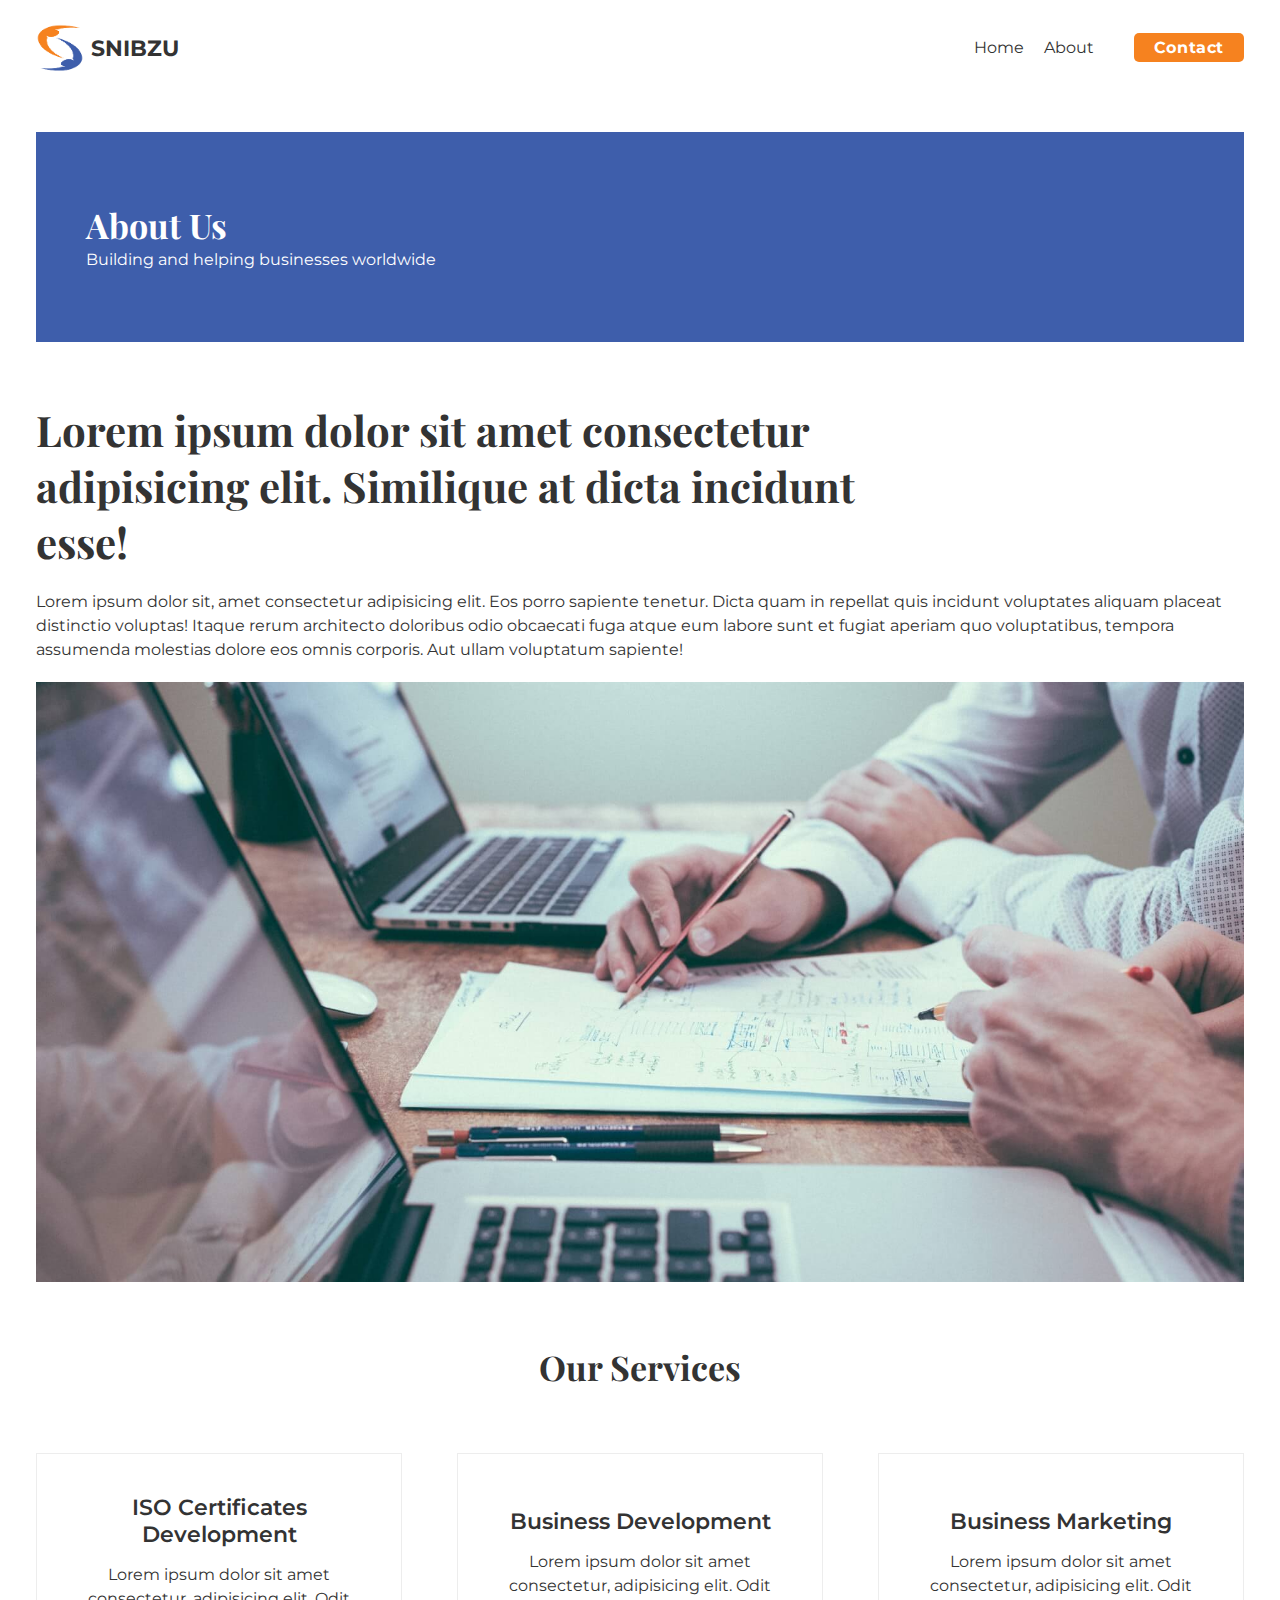
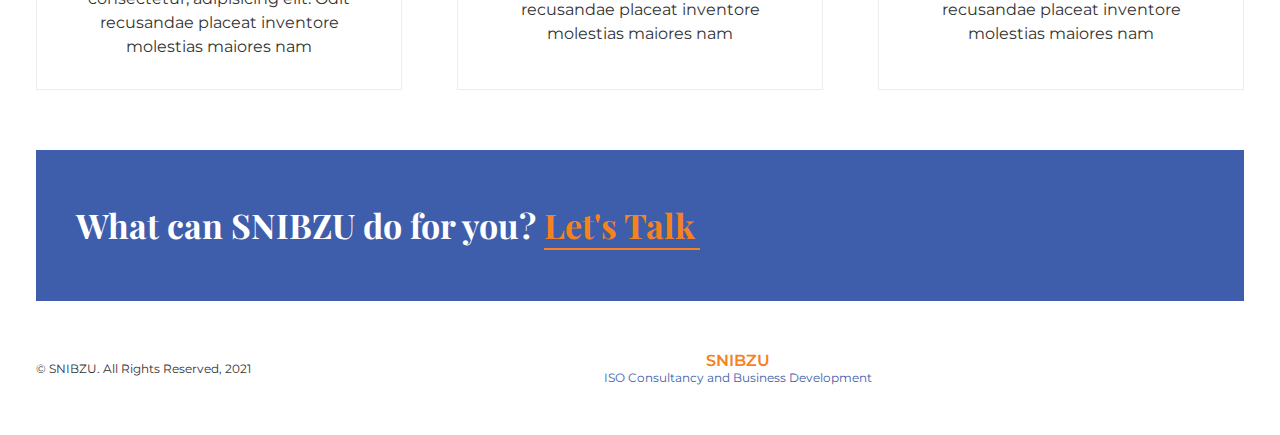
==== about.html @ 76bd1a7c "First Commit" ====
<!DOCTYPE html>
<html lang="en">
  <head>
    <meta charset="UTF-8" />
    <meta http-equiv="X-UA-Compatible" content="IE=edge" />
    <meta name="viewport" content="width=device-width, initial-scale=1.0" />
    <title>SNIBZU | ISO Consultancy and Business Development</title>
    <link
      rel="stylesheet"
      href="https://cdnjs.cloudflare.com/ajax/libs/font-awesome/5.15.2/css/all.min.css"
      integrity="sha512-HK5fgLBL+xu6dm/Ii3z4xhlSUyZgTT9tuc/hSrtw6uzJOvgRr2a9jyxxT1ely+B+xFAmJKVSTbpM/CuL7qxO8w=="
      crossorigin="anonymous"
    />
    <link rel="stylesheet" href="css/style.css" />
  </head>
  <body>
    <div class="container">
      <nav class="navbar">
        <a href="home.html" class="navbar__logo"
          ><img src="images/snibzu-logo.png" alt="" /><span>SNIBZU</span>
        </a>
        <ul class="navbar__links">
          <li class="navbar__links--link"><a href="home.html">Home</a></li>
          <li class="navbar__links--link"><a href="about.html">About</a></li>
          <li class="navbar__links--link">
            <a href="contact.html" class="btn-main">Contact</a>
          </li>
        </ul>
      </nav>
    </div>
    <div class="container">
      <header class="about-us">
        <h2 class="about-us__heading">About Us</h2>
        <p class="about-us__slogan">
          Building and helping businesses worldwide
        </p>
      </header>
    </div>
    <div class="container">
      <section class="about">
        <h1 class="about__heading">
          Lorem ipsum dolor sit amet consectetur adipisicing elit. Similique at
          dicta incidunt esse!
        </h1>
        <p class="about__details">
          Lorem ipsum dolor sit, amet consectetur adipisicing elit. Eos porro
          sapiente tenetur. Dicta quam in repellat quis incidunt voluptates
          aliquam placeat distinctio voluptas! Itaque rerum architecto doloribus
          odio obcaecati fuga atque eum labore sunt et fugiat aperiam quo
          voluptatibus, tempora assumenda molestias dolore eos omnis corporis.
          Aut ullam voluptatum sapiente!
        </p>
        <img src="images/about-bg.jfif" alt="" class="about__image" />
      </section>
      <h2 class="our-services">Our Services</h2>
      <section class="services">
        <div class="services__card">
          <i class="fas fa-stamp fa-2x"></i>
          <h2 class="services__card--heading">ISO Certificates Development</h2>
          <p class="services__card--details">
            Lorem ipsum dolor sit amet consectetur, adipisicing elit. Odit
            recusandae placeat inventore molestias maiores nam
          </p>
        </div>
        <div class="services__card">
          <i class="fas fa-briefcase fa-2x"></i>
          <h2 class="services__card--heading">Business Development</h2>
          <p class="services__card--details">
            Lorem ipsum dolor sit amet consectetur, adipisicing elit. Odit
            recusandae placeat inventore molestias maiores nam
          </p>
        </div>
        <div class="services__card">
          <i class="fas fa-mail-bulk fa-2x"></i>
          <h2 class="services__card--heading">Business Marketing</h2>
          <p class="services__card--details">
            Lorem ipsum dolor sit amet consectetur, adipisicing elit. Odit
            recusandae placeat inventore molestias maiores nam
          </p>
        </div>
      </section>

      <section class="snibzu">
        <h2 class="snibzu__cta">
          What can SNIBZU do for you?
          <a href="contact.html"
            >Let's Talk<i class="fas fa-long-arrow-alt-right"></i
          ></a>
        </h2>
      </section>
    </div>

    <div class="container">
      <footer>
        <p class="copyright">&copy; SNIBZU. All Rights Reserved, 2021</p>
        <div class="snibzu-name">
          <p class="name">SNIBZU</p>
          <p class="slogan">ISO Consultancy and Business Development</p>
        </div>
        <div class="social">
          <a href=""><i class="fab fa-facebook-square fa-2x"></i></a>
          <a href=""><i class="fab fa-linkedin fa-2x"></i></a>
          <a href=""><i class="fab fa-twitter-square fa-2x"></i></a>
        </div>
      </footer>
    </div>
  </body>
</html>
---- css/style.css ----
@import url("https://fonts.googleapis.com/css2?family=Montserrat:wght@300;400;500;600;700;800&display=swap");
@import url("https://fonts.googleapis.com/css2?family=Playfair+Display:wght@400;500;600;700&display=swap");
* {
  -webkit-box-sizing: border-box;
          box-sizing: border-box;
  margin: 0;
  padding: 0;
}

html {
  font-size: 62.5%;
}

body {
  font-size: 1.6rem;
  font-family: "Montserrat", sans-serif;
  font-weight: 400;
  color: #333;
  background-color: #fff;
  line-height: 1.5;
}

ul {
  list-style: none;
}

a {
  text-decoration: none;
}

img {
  display: block;
}

.btn-main {
  padding: 0.5rem 2rem;
  background-color: #f6821f;
  color: #fff;
  font-weight: 700;
  font-size: 1.6rem;
  border-radius: 5px;
  letter-spacing: 0.6px;
}

.btn-secondary {
  padding: 1.5rem 2rem;
  outline: none;
  border: 0;
  background-color: #fff;
  border: 2px solid #f6821f;
  border-radius: 5px;
  font-weight: 700;
  font-size: 1.8rem;
  color: #f6821f;
  cursor: pointer;
  float: right;
  letter-spacing: 0.6px;
}

.btn-text {
  font-size: 1.8rem;
  color: #fff;
  font-weight: 400;
  border-bottom: 2px solid #fff;
  letter-spacing: 0.6px;
}

.btn-text .fas {
  margin-left: 5px;
}

.container {
  max-width: 120.8rem;
  margin: 0 auto;
}

.navbar {
  display: -webkit-box;
  display: -ms-flexbox;
  display: flex;
  -webkit-box-align: center;
      -ms-flex-align: center;
          align-items: center;
  -webkit-box-pack: justify;
      -ms-flex-pack: justify;
          justify-content: space-between;
  margin: 2.4rem 0;
}

.navbar__logo {
  display: -webkit-box;
  display: -ms-flexbox;
  display: flex;
  -webkit-box-align: center;
      -ms-flex-align: center;
          align-items: center;
  -webkit-box-pack: center;
      -ms-flex-pack: center;
          justify-content: center;
}

.navbar__logo img {
  width: 4.8rem;
  height: 4.8rem;
  margin-right: 0.7rem;
}

.navbar__logo span {
  font-weight: 700;
  font-size: 2.2rem;
  color: #333;
}

.navbar__links {
  display: -webkit-box;
  display: -ms-flexbox;
  display: flex;
  -webkit-box-align: center;
      -ms-flex-align: center;
          align-items: center;
}

.navbar__links--link:not(:last-child) {
  margin-right: 2rem;
  font-size: 1.6rem;
  font-weight: 400;
}

.navbar__links--link:not(:last-child) a {
  color: #333;
}

.navbar__links--link:last-child {
  margin-left: 2rem;
}

.hero {
  background-color: #3e5eab;
  padding: 6.5rem 20.1rem;
  color: #fff;
  margin-bottom: 6rem;
}

.hero__content {
  padding: 4rem 5rem;
  border: 5px solid #fff;
}

.hero__content--heading {
  font-family: "Playfair Display", serif;
  line-height: 50px;
  width: 85%;
  margin-bottom: 2rem;
  font-size: 4.2rem;
}

.services {
  display: -ms-grid;
  display: grid;
  -ms-grid-columns: (1fr)[3];
      grid-template-columns: repeat(3, 1fr);
  gap: 5.5rem;
  margin-bottom: 6rem;
}

.services__card {
  display: -webkit-box;
  display: -ms-flexbox;
  display: flex;
  -webkit-box-orient: vertical;
  -webkit-box-direction: normal;
      -ms-flex-direction: column;
          flex-direction: column;
  -webkit-box-pack: center;
      -ms-flex-pack: center;
          justify-content: center;
  -webkit-box-align: center;
      -ms-flex-align: center;
          align-items: center;
  text-align: center;
  padding: 3rem;
  border: 1px solid #ededed;
}

.services__card .fas {
  color: #3e5eab;
  margin-bottom: 1rem;
}

.services__card--heading {
  line-height: normal;
  font-weight: 600;
  font-size: 2.2rem;
  margin-bottom: 1.5rem;
}

.services__card--details {
  font-size: 1.6rem;
}

.our-services {
  text-align: center;
  font-size: 3.4rem;
  color: #333;
  font-family: "Playfair Display", serif;
  margin-bottom: 6rem;
}

.iso {
  display: -ms-grid;
  display: grid;
  -ms-grid-columns: (1fr)[2];
      grid-template-columns: repeat(2, 1fr);
}

.iso__content {
  padding: 6.5rem;
  background-color: #ededed;
}

.iso__content--heading {
  font-size: 2.4rem;
  margin-bottom: 1.5rem;
  line-height: normal;
}

.iso__content--details, .iso__content--certificates {
  font-size: 1.6rem;
}

.iso__image img {
  height: 100%;
  width: 100%;
}

.business {
  display: -ms-grid;
  display: grid;
  -ms-grid-columns: (1fr)[2];
      grid-template-columns: repeat(2, 1fr);
  margin-bottom: 8rem;
}

.business__content {
  padding: 6.5rem;
  background-color: #ededed;
}

.business__content--heading {
  font-size: 2.4rem;
  margin-bottom: 1.5rem;
  line-height: normal;
}

.business__content--details, .business__content--certificates {
  font-size: 1.6rem;
}

.business__image img {
  height: 100%;
  width: 100%;
}

.snibzu {
  padding: 5rem 4rem;
  background-color: #3e5eab;
  color: #fff;
}

.snibzu__cta {
  font-family: "Playfair Display", serif;
  font-size: 3.4rem;
}

.snibzu__cta a {
  color: #f6821f;
  border-bottom: 2px solid #f6821f;
}

.snibzu__cta a .fas {
  margin-left: 5px;
}

footer {
  display: -webkit-box;
  display: -ms-flexbox;
  display: flex;
  -webkit-box-align: center;
      -ms-flex-align: center;
          align-items: center;
  -webkit-box-pack: justify;
      -ms-flex-pack: justify;
          justify-content: space-between;
  padding: 5rem 0;
  line-height: normal;
}

footer .copyright {
  font-size: 1.2rem;
}

footer .snibzu-name {
  display: -webkit-box;
  display: -ms-flexbox;
  display: flex;
  -webkit-box-orient: vertical;
  -webkit-box-direction: normal;
      -ms-flex-direction: column;
          flex-direction: column;
  -webkit-box-align: center;
      -ms-flex-align: center;
          align-items: center;
  -webkit-box-pack: center;
      -ms-flex-pack: center;
          justify-content: center;
  line-height: normal;
}

footer .snibzu-name .name {
  font-size: 1.6rem;
  color: #f6821f;
  font-weight: 600;
}

footer .snibzu-name .slogan {
  font-size: 1.2rem;
  color: #3e5eab;
}

footer .social a:not(:last-child) {
  margin-right: 1rem;
}

footer .social .fa-facebook-square {
  color: #1877f2;
}

footer .social .fa-linkedin {
  color: #0e76a8;
}

footer .social .fa-twitter-square {
  color: #00acee;
}

.about-us,
.contact-us {
  margin: 6rem 0;
  padding: 7rem 5rem;
  background-color: #3e5eab;
  color: #fff;
}

.about-us__heading,
.contact-us__heading {
  font-family: "Playfair Display", serif;
  font-size: 3.4rem;
  line-height: normal;
  font-weight: 700;
}

.about-us__slogan,
.contact-us__slogan {
  font-size: 1.6rem;
}

.about {
  margin-bottom: 6rem;
}

.about__heading {
  font-size: 4.2rem;
  line-height: normal;
  font-family: "Playfair Display", serif;
  margin-bottom: 2rem;
  width: 70%;
}

.about__details {
  font-size: 1.6rem;
  margin-bottom: 2rem;
}

.about__image {
  width: 100%;
  height: 60rem;
  -o-object-fit: cover;
     object-fit: cover;
}

.send-message {
  font-size: 1.4rem;
  font-weight: 600;
  margin-bottom: 2.5rem;
}

.form {
  display: -ms-grid;
  display: grid;
  -ms-grid-columns: (1fr)[2];
      grid-template-columns: repeat(2, 1fr);
  gap: 5rem;
  margin-bottom: 10rem;
}

.form__image img {
  width: 100%;
  height: 100%;
  -o-object-fit: cover;
     object-fit: cover;
}

.form__container form div:not(:last-child) {
  margin-bottom: 2.5rem;
}

.form__container form .name,
.form__container form .email,
.form__container form .message {
  display: -webkit-box;
  display: -ms-flexbox;
  display: flex;
  -webkit-box-orient: vertical;
  -webkit-box-direction: normal;
      -ms-flex-direction: column;
          flex-direction: column;
  -webkit-box-align: start;
      -ms-flex-align: start;
          align-items: flex-start;
  -webkit-box-pack: center;
      -ms-flex-pack: center;
          justify-content: center;
}

.form__container form .name label,
.form__container form .email label,
.form__container form .message label {
  font-size: 1.6rem;
  font-weight: 600;
  letter-spacing: 0.5px;
  margin-bottom: 1rem;
  line-height: normal;
}

.form__container form .name input,
.form__container form .email input,
.form__container form .message input {
  outline: none;
  padding: 1rem;
  font-size: 1.6rem;
  width: 100%;
  border: 1px solid #c4c4c4;
  border-radius: 5px;
  color: #333;
  font-family: "Montserrat", sans-serif;
}

.form__container form .name textarea,
.form__container form .email textarea,
.form__container form .message textarea {
  outline: none;
  resize: none;
  padding: 1rem;
  font-size: 1.6rem;
  width: 100%;
  border: 1px solid #c4c4c4;
  border-radius: 5px;
  color: #333;
  font-family: "Montserrat", sans-serif;
}

.connect {
  padding: 7rem 5rem;
  background-color: #ededed;
  margin-bottom: 25rem;
}

.connect__heading {
  font-family: "Playfair Display", serif;
  font-size: 3.4rem;
  margin-bottom: 3rem;
}

.connect__content {
  display: -webkit-box;
  display: -ms-flexbox;
  display: flex;
  -webkit-box-align: start;
      -ms-flex-align: start;
          align-items: flex-start;
  -webkit-box-pack: justify;
      -ms-flex-pack: justify;
          justify-content: space-between;
  text-align: left;
}

.connect__content h3 {
  font-weight: 600;
  font-size: 1.8rem;
  margin-bottom: 1rem;
}

.connect__content p {
  font-size: 1.4rem;
  line-height: 1.7;
}

.connect__content address {
  font-size: 1.4rem;
  width: 60%;
}

.connect__content a {
  color: #3e5eab;
  font-size: 1.4rem;
}

.connect__content .media__social a:not(:last-child) {
  margin-right: 1rem;
}

.connect__content .media__social .fa-facebook-square {
  color: #1877f2;
}

.connect__content .media__social .fa-linkedin {
  color: #0e76a8;
}

.connect__content .media__social .fa-twitter-square {
  color: #00acee;
}
/*# sourceMappingURL=style.css.map */
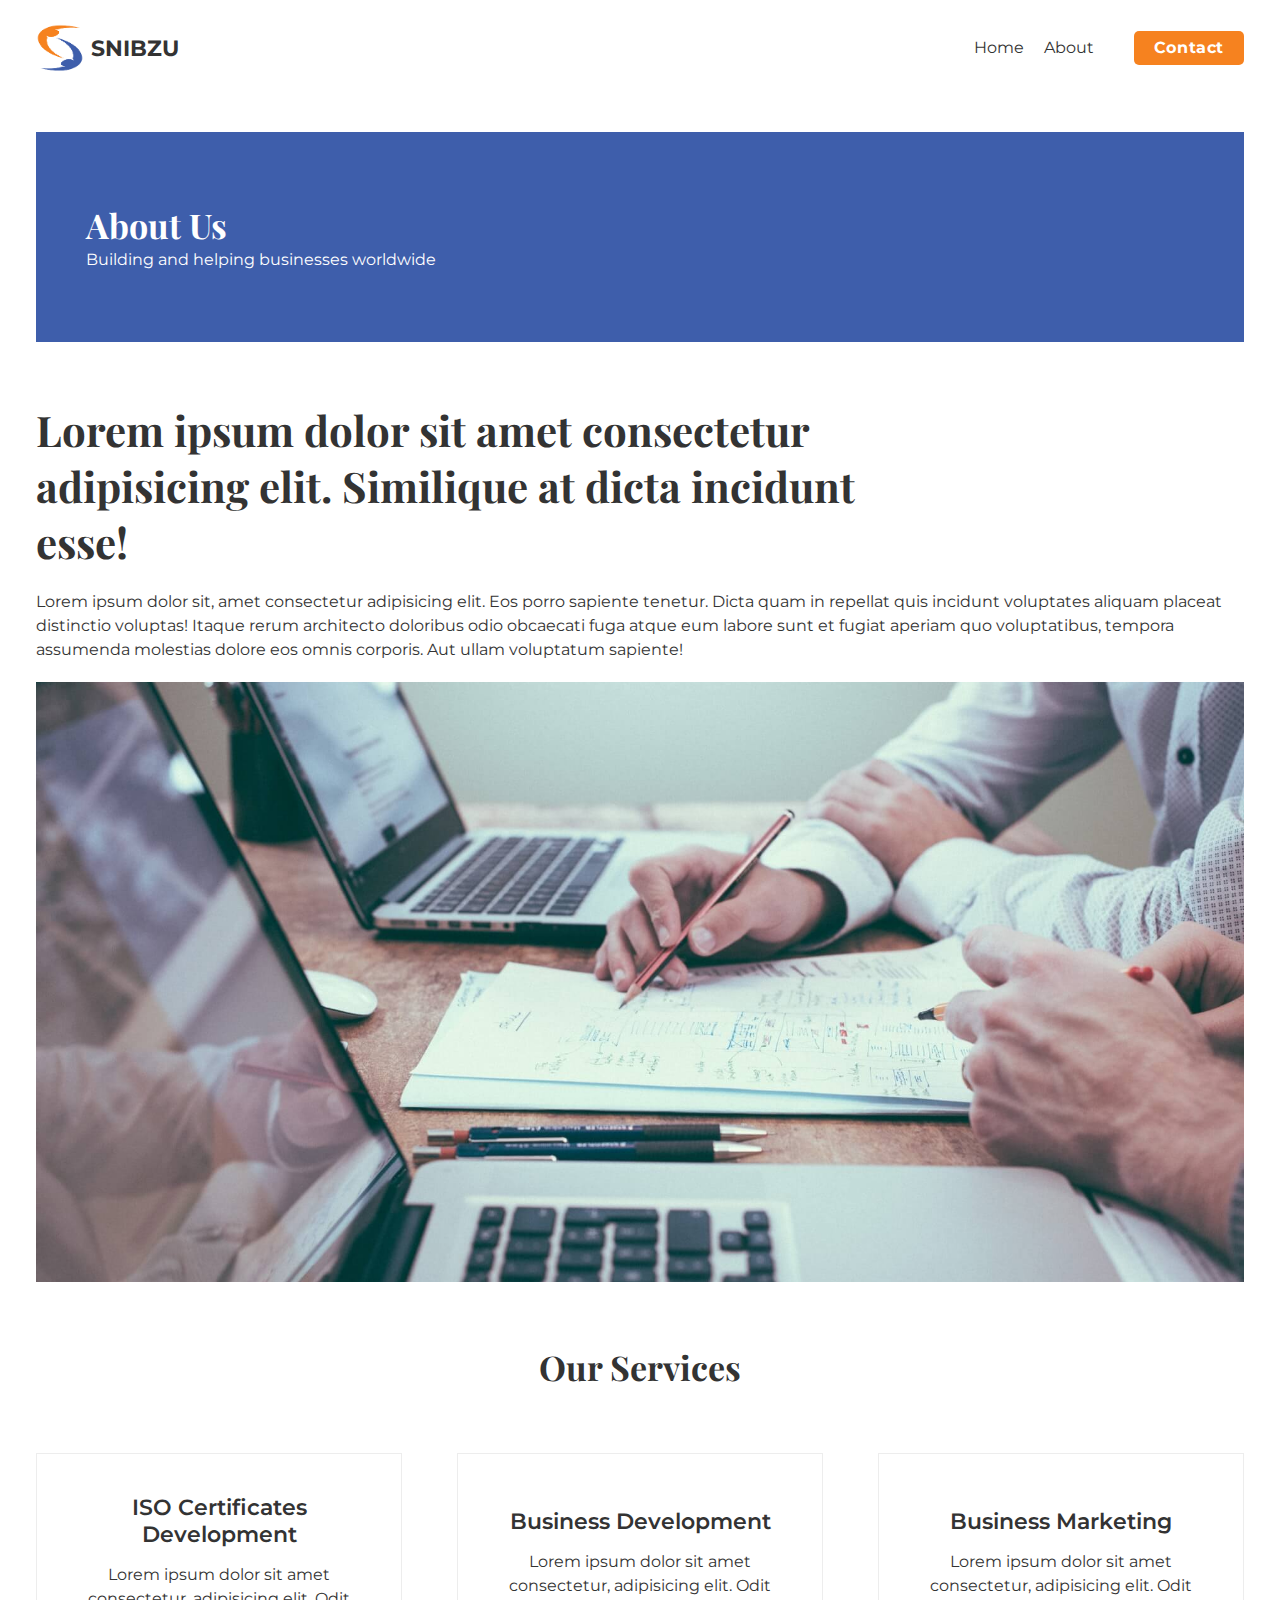
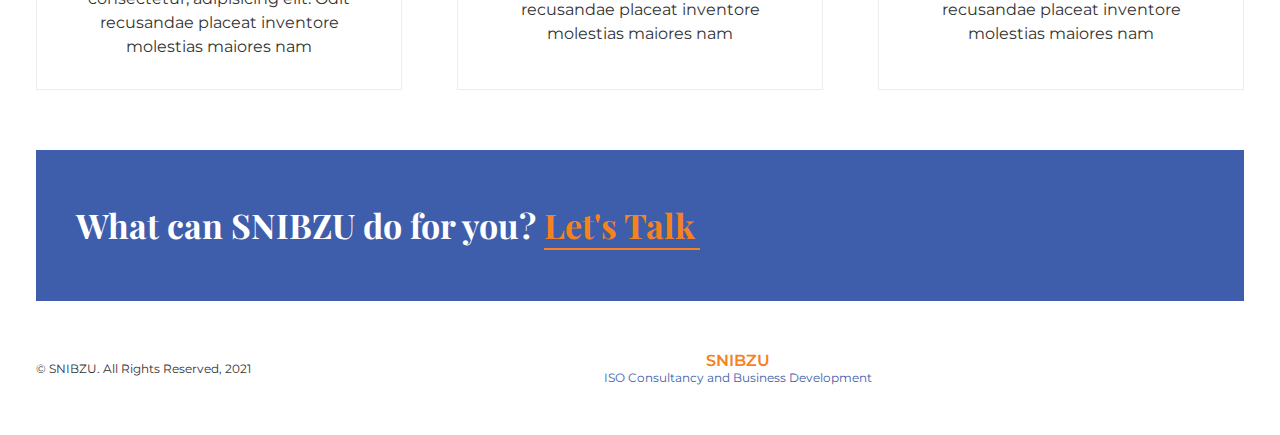
==== commit 2a6eb282: "enhance animations" ====
--- a/about.html
+++ b/about.html
@@ -16,11 +16,11 @@
   <body>
     <div class="container">
       <nav class="navbar">
-        <a href="home.html" class="navbar__logo"
+        <a href="index.html" class="navbar__logo"
           ><img src="images/snibzu-logo.png" alt="" /><span>SNIBZU</span>
         </a>
         <ul class="navbar__links">
-          <li class="navbar__links--link"><a href="home.html">Home</a></li>
+          <li class="navbar__links--link"><a href="index.html">Home</a></li>
           <li class="navbar__links--link"><a href="about.html">About</a></li>
           <li class="navbar__links--link">
             <a href="contact.html" class="btn-main">Contact</a>
@@ -104,5 +104,10 @@
         </div>
       </footer>
     </div>
+
+    <!-- GSAP Script Tag -->
+    <script src="https://s3-us-west-2.amazonaws.com/s.cdpn.io/16327/gsap-latest-beta.min.js"></script>
+    <script src="https://s3-us-west-2.amazonaws.com/s.cdpn.io/16327/ScrollTrigger.min.js"></script>
+    <script src="app.js"></script>
   </body>
 </html>
--- a/css/style.css
+++ b/css/style.css
@@ -40,6 +40,23 @@
   font-size: 1.6rem;
   border-radius: 5px;
   letter-spacing: 0.6px;
+  -webkit-transition: all 0.3s ease;
+  transition: all 0.3s ease;
+  display: block;
+}
+
+.btn-main:hover {
+  -webkit-transform: translateY(-3px);
+          transform: translateY(-3px);
+  -webkit-box-shadow: 0px 1px 1px rgba(51, 51, 51, 0.6);
+          box-shadow: 0px 1px 1px rgba(51, 51, 51, 0.6);
+}
+
+.btn-main:active {
+  -webkit-transform: translateY(0px);
+          transform: translateY(0px);
+  -webkit-box-shadow: 0px 0px 0px rgba(51, 51, 51, 0.6);
+          box-shadow: 0px 0px 0px rgba(51, 51, 51, 0.6);
 }
 
 .btn-secondary {
@@ -55,6 +72,14 @@
   cursor: pointer;
   float: right;
   letter-spacing: 0.6px;
+  -webkit-transition: all 0.3s ease;
+  transition: all 0.3s ease;
+}
+
+.btn-secondary:hover {
+  background-color: #f6821f;
+  border: 2px solid #f6821f;
+  color: #fff;
 }
 
 .btn-text {
@@ -63,10 +88,18 @@
   font-weight: 400;
   border-bottom: 2px solid #fff;
   letter-spacing: 0.6px;
+  display: inline-block;
+  -webkit-transition: all 0.3s ease;
+  transition: all 0.3s ease;
 }
 
 .btn-text .fas {
   margin-left: 5px;
+}
+
+.btn-text:hover {
+  color: #f6821f;
+  border-bottom: 2px solid #f6821f;
 }
 
 .container {
@@ -128,6 +161,10 @@
 
 .navbar__links--link:not(:last-child) a {
   color: #333;
+}
+
+.navbar__links--link:not(:last-child):hover {
+  border-bottom: 1px solid #333;
 }
 
 .navbar__links--link:last-child {
@@ -343,6 +380,17 @@
   color: #00acee;
 }
 
+footer .social .fab {
+  -webkit-transition: all 0.3s ease;
+  transition: all 0.3s ease;
+}
+
+footer .social .fab:hover {
+  opacity: 0.8;
+  -webkit-transform: translateY(-3px);
+          transform: translateY(-3px);
+}
+
 .about-us,
 .contact-us {
   margin: 6rem 0;
@@ -455,6 +503,12 @@
   font-family: "Montserrat", sans-serif;
 }
 
+.form__container form .name input:focus,
+.form__container form .email input:focus,
+.form__container form .message input:focus {
+  border: 1px solid #f6821f;
+}
+
 .form__container form .name textarea,
 .form__container form .email textarea,
 .form__container form .message textarea {
@@ -467,6 +521,12 @@
   border-radius: 5px;
   color: #333;
   font-family: "Montserrat", sans-serif;
+}
+
+.form__container form .name textarea:focus,
+.form__container form .email textarea:focus,
+.form__container form .message textarea:focus {
+  border: 1px solid #f6821f;
 }
 
 .connect {
@@ -530,4 +590,15 @@
 .connect__content .media__social .fa-twitter-square {
   color: #00acee;
 }
+
+.connect__content .media__social .fab {
+  -webkit-transition: all 0.3s ease;
+  transition: all 0.3s ease;
+}
+
+.connect__content .media__social .fab:hover {
+  opacity: 0.8;
+  -webkit-transform: translateY(-3px);
+          transform: translateY(-3px);
+}
 /*# sourceMappingURL=style.css.map */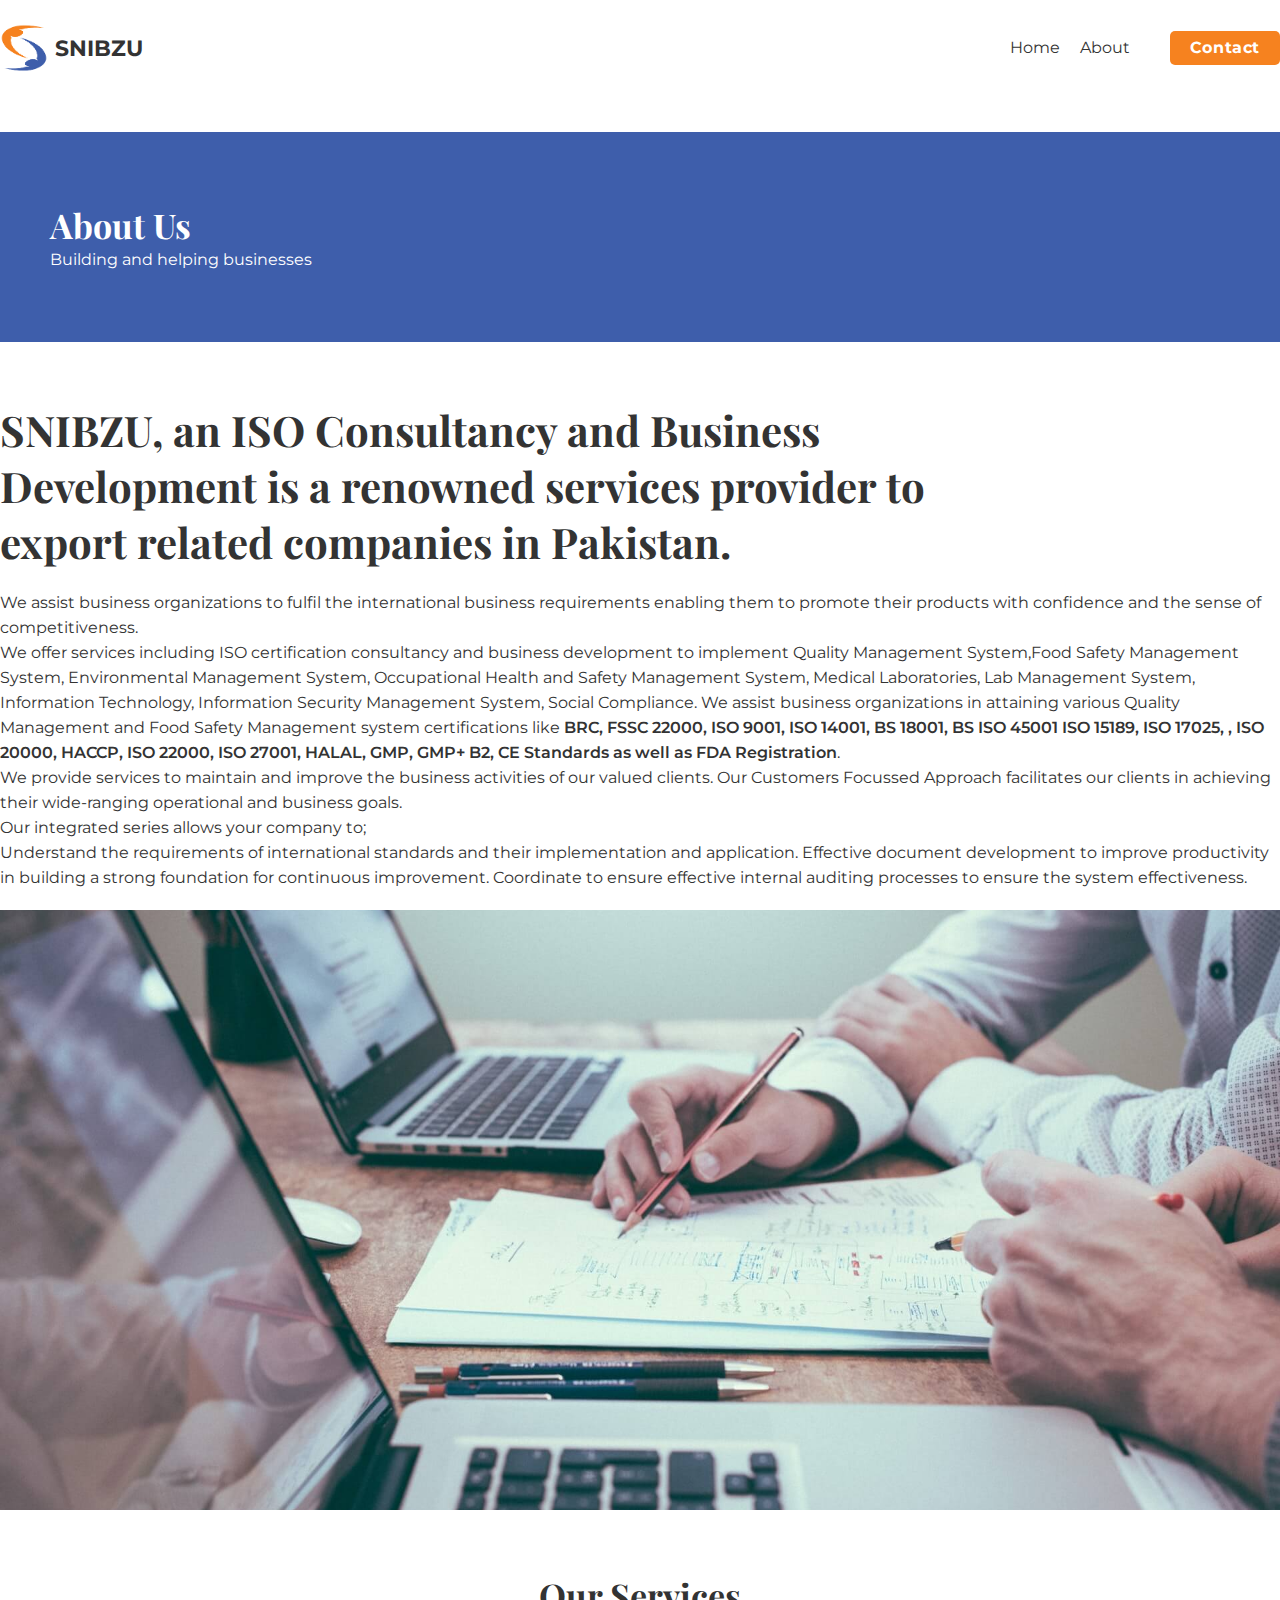
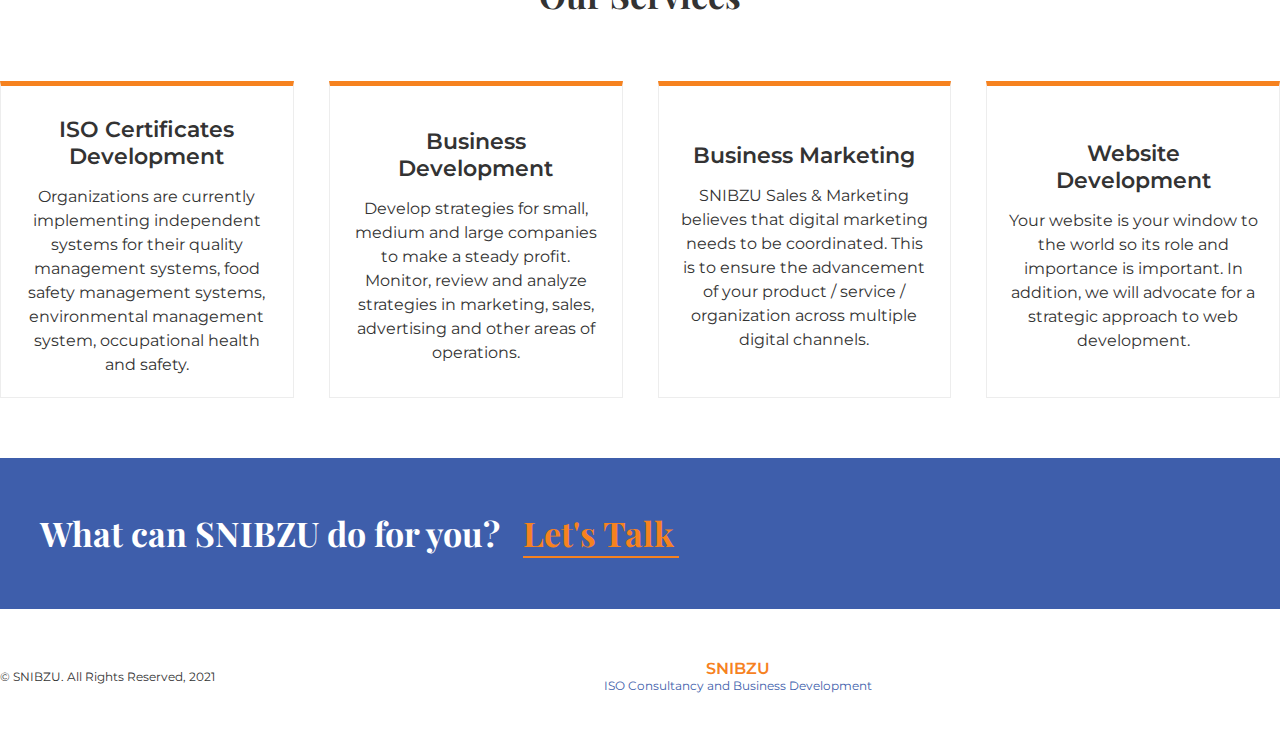
==== commit 02206072: "new changes" ====
--- a/about.html
+++ b/about.html
@@ -32,23 +32,31 @@
       <header class="about-us">
         <h2 class="about-us__heading">About Us</h2>
         <p class="about-us__slogan">
-          Building and helping businesses worldwide
+          Building and helping businesses
         </p>
       </header>
     </div>
     <div class="container">
       <section class="about">
         <h1 class="about__heading">
-          Lorem ipsum dolor sit amet consectetur adipisicing elit. Similique at
-          dicta incidunt esse!
+          SNIBZU, an ISO Consultancy and Business Development is a renowned
+          services provider to export related companies in Pakistan.
         </h1>
         <p class="about__details">
-          Lorem ipsum dolor sit, amet consectetur adipisicing elit. Eos porro
-          sapiente tenetur. Dicta quam in repellat quis incidunt voluptates
-          aliquam placeat distinctio voluptas! Itaque rerum architecto doloribus
-          odio obcaecati fuga atque eum labore sunt et fugiat aperiam quo
-          voluptatibus, tempora assumenda molestias dolore eos omnis corporis.
-          Aut ullam voluptatum sapiente!
+          We assist business organizations to fulfil the international business requirements enabling them to promote their products with confidence and the sense of competitiveness. </br>
+
+          We offer services including ISO certification consultancy and business development to implement Quality Management System,Food Safety Management System, Environmental Management System, Occupational Health and Safety Management System, Medical Laboratories, Lab Management System, Information Technology, Information Security Management System, Social Compliance. We assist business organizations in attaining various Quality Management and Food Safety Management system certifications like <span>BRC, FSSC 22000, ISO 9001, ISO 14001, BS 18001, BS ISO 45001 ISO 15189, ISO 17025, , ISO 20000, HACCP, ISO 22000, ISO 27001, HALAL, GMP, GMP+ B2, CE Standards as well as FDA Registration</span>. </br>
+          
+          We provide services to maintain and improve the business activities of our valued clients. Our Customers Focussed Approach facilitates our clients in achieving their wide-ranging operational and business goals. </br>
+          
+          Our integrated series allows your company to;</br>
+          
+          Understand the requirements of international standards and their implementation and application.
+          
+          Effective document development to improve productivity in building a strong foundation for continuous improvement.
+          
+          Coordinate to ensure effective internal auditing processes to ensure the system effectiveness.
+          
         </p>
         <img src="images/about-bg.jfif" alt="" class="about__image" />
       </section>
@@ -58,24 +66,36 @@
           <i class="fas fa-stamp fa-2x"></i>
           <h2 class="services__card--heading">ISO Certificates Development</h2>
           <p class="services__card--details">
-            Lorem ipsum dolor sit amet consectetur, adipisicing elit. Odit
-            recusandae placeat inventore molestias maiores nam
+            Organizations are currently implementing independent systems for
+            their quality management systems, food safety management systems,
+            environmental management system, occupational health and safety.
           </p>
         </div>
         <div class="services__card">
           <i class="fas fa-briefcase fa-2x"></i>
           <h2 class="services__card--heading">Business Development</h2>
           <p class="services__card--details">
-            Lorem ipsum dolor sit amet consectetur, adipisicing elit. Odit
-            recusandae placeat inventore molestias maiores nam
+            Develop strategies for small, medium and large companies to make a
+            steady profit. Monitor, review and analyze strategies in marketing,
+            sales, advertising and other areas of operations.
           </p>
         </div>
         <div class="services__card">
           <i class="fas fa-mail-bulk fa-2x"></i>
           <h2 class="services__card--heading">Business Marketing</h2>
           <p class="services__card--details">
-            Lorem ipsum dolor sit amet consectetur, adipisicing elit. Odit
-            recusandae placeat inventore molestias maiores nam
+            SNIBZU Sales & Marketing believes that digital marketing needs to be
+            coordinated. This is to ensure the advancement of your product /
+            service / organization across multiple digital channels.
+          </p>
+        </div>
+        <div class="services__card">
+          <i class="fas fa-laptop-code fa-2x"></i>
+          <h2 class="services__card--heading">Website Development</h2>
+          <p class="services__card--details">
+            Your website is your window to the world so its role and importance
+            is important. In addition, we will advocate for a strategic approach
+            to web development.
           </p>
         </div>
       </section>
@@ -104,10 +124,5 @@
         </div>
       </footer>
     </div>
-
-    <!-- GSAP Script Tag -->
-    <script src="https://s3-us-west-2.amazonaws.com/s.cdpn.io/16327/gsap-latest-beta.min.js"></script>
-    <script src="https://s3-us-west-2.amazonaws.com/s.cdpn.io/16327/ScrollTrigger.min.js"></script>
-    <script src="app.js"></script>
   </body>
 </html>
--- a/css/style.css
+++ b/css/style.css
@@ -18,6 +18,12 @@
   color: #333;
   background-color: #fff;
   line-height: 1.5;
+}
+
+@media screen and (max-width: 61.25em) {
+  body {
+    padding: 0 1.5rem;
+  }
 }
 
 ul {
@@ -43,6 +49,20 @@
   -webkit-transition: all 0.3s ease;
   transition: all 0.3s ease;
   display: block;
+}
+
+@media screen and (max-width: 48em) {
+  .btn-main {
+    padding: 0.3rem 1.5rem;
+    font-size: 1.4rem;
+  }
+}
+
+@media screen and (max-width: 29.25em) {
+  .btn-main {
+    padding: 0.2rem 1rem;
+    font-size: 1.2rem;
+  }
 }
 
 .btn-main:hover {
@@ -76,6 +96,20 @@
   transition: all 0.3s ease;
 }
 
+@media screen and (max-width: 48em) {
+  .btn-secondary {
+    padding: 1.25rem 1.5rem;
+    font-size: 1.6rem;
+  }
+}
+
+@media screen and (max-width: 29.25em) {
+  .btn-secondary {
+    padding: 0.75rem 1rem;
+    font-size: 1.4rem;
+  }
+}
+
 .btn-secondary:hover {
   background-color: #f6821f;
   border: 2px solid #f6821f;
@@ -93,6 +127,18 @@
   transition: all 0.3s ease;
 }
 
+@media screen and (max-width: 48em) {
+  .btn-text {
+    font-size: 1.6rem;
+  }
+}
+
+@media screen and (max-width: 29.25em) {
+  .btn-text {
+    font-size: 1.4rem;
+  }
+}
+
 .btn-text .fas {
   margin-left: 5px;
 }
@@ -103,7 +149,7 @@
 }
 
 .container {
-  max-width: 120.8rem;
+  max-width: 144rem;
   margin: 0 auto;
 }
 
@@ -120,6 +166,12 @@
   margin: 2.4rem 0;
 }
 
+@media screen and (max-width: 48em) {
+  .navbar {
+    margin: 2rem 0;
+  }
+}
+
 .navbar__logo {
   display: -webkit-box;
   display: -ms-flexbox;
@@ -138,10 +190,36 @@
   margin-right: 0.7rem;
 }
 
+@media screen and (max-width: 48em) {
+  .navbar__logo img {
+    width: 4.4rem;
+    height: 4.4rem;
+  }
+}
+
+@media screen and (max-width: 29.25em) {
+  .navbar__logo img {
+    width: 3rem;
+    height: 3rem;
+  }
+}
+
 .navbar__logo span {
   font-weight: 700;
   font-size: 2.2rem;
   color: #333;
+}
+
+@media screen and (max-width: 48em) {
+  .navbar__logo span {
+    font-size: 2rem;
+  }
+}
+
+@media screen and (max-width: 29.25em) {
+  .navbar__logo span {
+    font-size: 1.6rem;
+  }
 }
 
 .navbar__links {
@@ -159,45 +237,172 @@
   font-weight: 400;
 }
 
+@media screen and (max-width: 48em) {
+  .navbar__links--link:not(:last-child) {
+    font-size: 1.4rem;
+    margin-right: 1.6rem;
+  }
+}
+
+@media screen and (max-width: 29.25em) {
+  .navbar__links--link:not(:last-child) {
+    font-size: 1.4rem;
+    margin-right: 0.8rem;
+  }
+}
+
 .navbar__links--link:not(:last-child) a {
   color: #333;
-}
-
-.navbar__links--link:not(:last-child):hover {
-  border-bottom: 1px solid #333;
+  -webkit-transition: all 0.3s ease;
+  transition: all 0.3s ease;
+}
+
+.navbar__links--link:not(:last-child) a:hover {
+  border-bottom: 1px solid #f6821f;
+  color: #f6821f;
 }
 
 .navbar__links--link:last-child {
   margin-left: 2rem;
 }
 
+@media screen and (max-width: 48em) {
+  .navbar__links--link:last-child {
+    margin-left: 1rem;
+  }
+}
+
+@media screen and (max-width: 29.25em) {
+  .navbar__links--link:last-child {
+    margin-left: 0.4rem;
+  }
+}
+
 .hero {
   background-color: #3e5eab;
-  padding: 6.5rem 20.1rem;
+  padding: 6.5rem 20rem;
   color: #fff;
   margin-bottom: 6rem;
+}
+
+@media screen and (max-width: 61.25em) {
+  .hero {
+    padding: 5.5rem 17.5rem;
+  }
+}
+
+@media screen and (max-width: 48em) {
+  .hero {
+    padding: 3.5rem 12.5rem;
+    margin-bottom: 4rem;
+  }
+}
+
+@media screen and (max-width: 29.25em) {
+  .hero {
+    height: 80vh;
+    padding: 2rem 3.5rem;
+    display: -webkit-box;
+    display: -ms-flexbox;
+    display: flex;
+    -webkit-box-align: center;
+        -ms-flex-align: center;
+            align-items: center;
+  }
 }
 
 .hero__content {
   padding: 4rem 5rem;
   border: 5px solid #fff;
+}
+
+@media screen and (max-width: 61.25em) {
+  .hero__content {
+    padding: 3.5rem 4.5rem;
+  }
+}
+
+@media screen and (max-width: 48em) {
+  .hero__content {
+    padding: 2.5rem 3.5rem;
+  }
+}
+
+@media screen and (max-width: 29.25em) {
+  .hero__content {
+    padding: 2rem 3rem;
+  }
 }
 
 .hero__content--heading {
   font-family: "Playfair Display", serif;
   line-height: 50px;
   width: 85%;
+  margin-bottom: 1rem;
+  font-size: 4.2rem;
+}
+
+@media screen and (max-width: 61.25em) {
+  .hero__content--heading {
+    font-size: 4rem;
+  }
+}
+
+@media screen and (max-width: 48em) {
+  .hero__content--heading {
+    font-size: 3rem;
+    line-height: 35px;
+    margin-bottom: 1.5rem;
+    width: 90%;
+  }
+}
+
+@media screen and (max-width: 29.25em) {
+  .hero__content--heading {
+    font-size: 2.2rem;
+    line-height: 30px;
+    margin-bottom: 1.25rem;
+    width: 100%;
+  }
+}
+
+.hero__content--desc {
+  font-family: "Montserrat", sans-serif;
+  width: 85%;
   margin-bottom: 2rem;
-  font-size: 4.2rem;
+  font-size: 1.6rem;
 }
 
 .services {
   display: -ms-grid;
   display: grid;
-  -ms-grid-columns: (1fr)[3];
-      grid-template-columns: repeat(3, 1fr);
-  gap: 5.5rem;
+  -ms-grid-columns: (1fr)[4];
+      grid-template-columns: repeat(4, 1fr);
+  gap: 3.5rem;
   margin-bottom: 6rem;
+}
+
+@media screen and (max-width: 61.25em) {
+  .services {
+    gap: 2.5rem;
+    -ms-grid-columns: 1fr 1fr;
+        grid-template-columns: 1fr 1fr;
+  }
+}
+
+@media screen and (max-width: 48em) {
+  .services {
+    margin-bottom: 4rem;
+    gap: 2rem;
+    -ms-grid-columns: 1fr;
+        grid-template-columns: 1fr;
+  }
+}
+
+@media screen and (max-width: 29.25em) {
+  .services {
+    gap: 1.5rem;
+  }
 }
 
 .services__card {
@@ -215,8 +420,27 @@
       -ms-flex-align: center;
           align-items: center;
   text-align: center;
-  padding: 3rem;
+  padding: 2rem;
   border: 1px solid #ededed;
+  border-top: #f6821f 5px solid;
+}
+
+@media screen and (max-width: 61.25em) {
+  .services__card {
+    padding: 1.5rem;
+  }
+}
+
+@media screen and (max-width: 48em) {
+  .services__card {
+    padding: 1rem;
+  }
+}
+
+@media screen and (max-width: 29.25em) {
+  .services__card {
+    padding: 1rem;
+  }
 }
 
 .services__card .fas {
@@ -229,6 +453,19 @@
   font-weight: 600;
   font-size: 2.2rem;
   margin-bottom: 1.5rem;
+}
+
+@media screen and (max-width: 48em) {
+  .services__card--heading {
+    font-size: 2rem;
+    margin-bottom: 1.25rem;
+  }
+}
+
+@media screen and (max-width: 29.25em) {
+  .services__card--heading {
+    font-size: 1.8rem;
+  }
 }
 
 .services__card--details {
@@ -243,59 +480,161 @@
   margin-bottom: 6rem;
 }
 
-.iso {
+@media screen and (max-width: 48em) {
+  .our-services {
+    margin-bottom: 4rem;
+    font-size: 3rem;
+  }
+}
+
+@media screen and (max-width: 29.25em) {
+  .our-services {
+    margin-bottom: 3rem;
+    font-size: 2.5rem;
+  }
+}
+
+.iso,
+.business,
+.marketing {
   display: -ms-grid;
   display: grid;
   -ms-grid-columns: (1fr)[2];
       grid-template-columns: repeat(2, 1fr);
 }
 
-.iso__content {
+@media screen and (max-width: 48em) {
+  .iso,
+  .business,
+  .marketing {
+    -ms-grid-columns: 1fr;
+        grid-template-columns: 1fr;
+    margin-bottom: 2rem;
+  }
+}
+
+.iso__content,
+.business__content,
+.marketing__content {
   padding: 6.5rem;
   background-color: #ededed;
 }
 
-.iso__content--heading {
+@media screen and (max-width: 61.25em) {
+  .iso__content,
+  .business__content,
+  .marketing__content {
+    padding: 5rem;
+  }
+}
+
+@media screen and (max-width: 48em) {
+  .iso__content,
+  .business__content,
+  .marketing__content {
+    padding: 3.5rem;
+  }
+}
+
+@media screen and (max-width: 29.25em) {
+  .iso__content,
+  .business__content,
+  .marketing__content {
+    padding: 2.5rem;
+  }
+}
+
+.iso__content--heading,
+.business__content--heading,
+.marketing__content--heading {
   font-size: 2.4rem;
   margin-bottom: 1.5rem;
   line-height: normal;
 }
 
-.iso__content--details, .iso__content--certificates {
+@media screen and (max-width: 61.25em) {
+  .iso__content--heading,
+  .business__content--heading,
+  .marketing__content--heading {
+    font-size: 2.2rem;
+    margin-bottom: 1rem;
+  }
+}
+
+@media screen and (max-width: 48em) {
+  .iso__content--heading,
+  .business__content--heading,
+  .marketing__content--heading {
+    font-size: 2rem;
+    margin-bottom: 1rem;
+  }
+}
+
+@media screen and (max-width: 29.25em) {
+  .iso__content--heading,
+  .business__content--heading,
+  .marketing__content--heading {
+    font-size: 1.8rem;
+  }
+}
+
+.iso__content--details, .iso__content--certificates,
+.business__content--details,
+.business__content--certificates,
+.marketing__content--details,
+.marketing__content--certificates {
   font-size: 1.6rem;
 }
 
-.iso__image img {
+@media screen and (max-width: 29.25em) {
+  .iso__content--details, .iso__content--certificates,
+  .business__content--details,
+  .business__content--certificates,
+  .marketing__content--details,
+  .marketing__content--certificates {
+    font-size: 1.4rem;
+    line-height: 1.7;
+  }
+}
+
+.iso__image img,
+.business__image img,
+.marketing__image img {
   height: 100%;
   width: 100%;
 }
 
-.business {
-  display: -ms-grid;
-  display: grid;
-  -ms-grid-columns: (1fr)[2];
-      grid-template-columns: repeat(2, 1fr);
+@media screen and (max-width: 48em) {
+  .business {
+    display: none;
+  }
+}
+
+.marketing {
   margin-bottom: 8rem;
 }
 
-.business__content {
-  padding: 6.5rem;
-  background-color: #ededed;
-}
-
-.business__content--heading {
-  font-size: 2.4rem;
-  margin-bottom: 1.5rem;
-  line-height: normal;
-}
-
-.business__content--details, .business__content--certificates {
-  font-size: 1.6rem;
-}
-
-.business__image img {
-  height: 100%;
-  width: 100%;
+@media screen and (max-width: 48em) {
+  .marketing {
+    margin-bottom: 4rem;
+  }
+}
+
+.business.mobile {
+  display: none;
+}
+
+@media screen and (max-width: 48em) {
+  .business.mobile {
+    display: block;
+  }
+}
+
+@media screen and (max-width: 29.25em) {
+  .business.mobile {
+    display: block;
+    margin-bottom: 3rem;
+  }
 }
 
 .snibzu {
@@ -304,14 +643,51 @@
   color: #fff;
 }
 
+@media screen and (max-width: 61.25em) {
+  .snibzu {
+    padding: 4rem 3.5rem;
+  }
+}
+
+@media screen and (max-width: 48em) {
+  .snibzu {
+    padding: 3rem 2.5rem;
+  }
+}
+
+@media screen and (max-width: 29.25em) {
+  .snibzu {
+    padding: 2.5rem 2rem;
+  }
+}
+
 .snibzu__cta {
   font-family: "Playfair Display", serif;
   font-size: 3.4rem;
 }
 
+@media screen and (max-width: 61.25em) {
+  .snibzu__cta {
+    font-size: 3rem;
+  }
+}
+
+@media screen and (max-width: 48em) {
+  .snibzu__cta {
+    font-size: 2.4rem;
+  }
+}
+
+@media screen and (max-width: 29.25em) {
+  .snibzu__cta {
+    font-size: 1.8rem;
+  }
+}
+
 .snibzu__cta a {
   color: #f6821f;
   border-bottom: 2px solid #f6821f;
+  margin-left: 15px;
 }
 
 .snibzu__cta a .fas {
@@ -332,8 +708,24 @@
   line-height: normal;
 }
 
+@media screen and (max-width: 48em) {
+  footer {
+    -webkit-box-orient: vertical;
+    -webkit-box-direction: normal;
+        -ms-flex-direction: column;
+            flex-direction: column;
+    padding: 3.5rem;
+  }
+}
+
 footer .copyright {
   font-size: 1.2rem;
+}
+
+@media screen and (max-width: 48em) {
+  footer .copyright {
+    margin-bottom: 1.5rem;
+  }
 }
 
 footer .snibzu-name {
@@ -353,15 +745,33 @@
   line-height: normal;
 }
 
+@media screen and (max-width: 48em) {
+  footer .snibzu-name {
+    margin-bottom: 1.5rem;
+  }
+}
+
 footer .snibzu-name .name {
   font-size: 1.6rem;
   color: #f6821f;
   font-weight: 600;
 }
 
+@media screen and (max-width: 61.25em) {
+  footer .snibzu-name .name {
+    font-size: 1.4rem;
+  }
+}
+
 footer .snibzu-name .slogan {
   font-size: 1.2rem;
   color: #3e5eab;
+}
+
+@media screen and (max-width: 61.25em) {
+  footer .snibzu-name .slogan {
+    font-size: 1rem;
+  }
 }
 
 footer .social a:not(:last-child) {
@@ -399,6 +809,29 @@
   color: #fff;
 }
 
+@media screen and (max-width: 61.25em) {
+  .about-us,
+  .contact-us {
+    padding: 5.5rem 4rem;
+  }
+}
+
+@media screen and (max-width: 48em) {
+  .about-us,
+  .contact-us {
+    padding: 4.5rem 3.5rem;
+    margin: 4.5rem 0;
+  }
+}
+
+@media screen and (max-width: 29.25em) {
+  .about-us,
+  .contact-us {
+    padding: 3.5rem 2.5rem;
+    margin: 3.5rem 0;
+  }
+}
+
 .about-us__heading,
 .contact-us__heading {
   font-family: "Playfair Display", serif;
@@ -407,13 +840,53 @@
   font-weight: 700;
 }
 
+@media screen and (max-width: 61.25em) {
+  .about-us__heading,
+  .contact-us__heading {
+    font-size: 3.2rem;
+  }
+}
+
+@media screen and (max-width: 48em) {
+  .about-us__heading,
+  .contact-us__heading {
+    font-size: 3rem;
+  }
+}
+
+@media screen and (max-width: 29.25em) {
+  .about-us__heading,
+  .contact-us__heading {
+    font-size: 2.6rem;
+  }
+}
+
 .about-us__slogan,
 .contact-us__slogan {
   font-size: 1.6rem;
 }
 
+@media screen and (max-width: 29.25em) {
+  .about-us__slogan,
+  .contact-us__slogan {
+    font-size: 1.4rem;
+  }
+}
+
 .about {
   margin-bottom: 6rem;
+}
+
+@media screen and (max-width: 48em) {
+  .about {
+    margin-bottom: 4rem;
+  }
+}
+
+@media screen and (max-width: 29.25em) {
+  .about {
+    margin-bottom: 3rem;
+  }
 }
 
 .about__heading {
@@ -421,12 +894,55 @@
   line-height: normal;
   font-family: "Playfair Display", serif;
   margin-bottom: 2rem;
-  width: 70%;
+  width: 80%;
+}
+
+@media screen and (max-width: 61.25em) {
+  .about__heading {
+    font-size: 4rem;
+  }
+}
+
+@media screen and (max-width: 48em) {
+  .about__heading {
+    font-size: 3.5rem;
+    margin-bottom: 1.5rem;
+    width: 90%;
+  }
+}
+
+@media screen and (max-width: 29.25em) {
+  .about__heading {
+    font-size: 2.5rem;
+    margin-bottom: 1rem;
+    width: 100%;
+  }
 }
 
 .about__details {
   font-size: 1.6rem;
   margin-bottom: 2rem;
+  line-height: 2.5rem;
+}
+
+@media screen and (max-width: 48em) {
+  .about__details {
+    margin-bottom: 1.5rem;
+  }
+}
+
+@media screen and (max-width: 29.25em) {
+  .about__details {
+    margin-bottom: 1rem;
+  }
+}
+
+.about__details br {
+  margin-bottom: 1rem;
+}
+
+.about__details span {
+  font-weight: 600;
 }
 
 .about__image {
@@ -436,10 +952,29 @@
      object-fit: cover;
 }
 
+@media screen and (max-width: 48em) {
+  .about__image {
+    height: 45rem;
+  }
+}
+
+@media screen and (max-width: 29.25em) {
+  .about__image {
+    height: 30rem;
+  }
+}
+
 .send-message {
   font-size: 1.4rem;
   font-weight: 600;
   margin-bottom: 2.5rem;
+}
+
+@media screen and (max-width: 29.25em) {
+  .send-message {
+    font-size: 1.2rem;
+    margin-bottom: 1.5rem;
+  }
 }
 
 .form {
@@ -451,11 +986,38 @@
   margin-bottom: 10rem;
 }
 
+@media screen and (max-width: 61.25em) {
+  .form {
+    gap: 4rem;
+  }
+}
+
+@media screen and (max-width: 48em) {
+  .form {
+    -ms-grid-columns: 1fr;
+        grid-template-columns: 1fr;
+    margin-bottom: 6rem;
+  }
+}
+
+@media screen and (max-width: 29.25em) {
+  .form {
+    margin-bottom: 4rem;
+    gap: 3rem;
+  }
+}
+
 .form__image img {
   width: 100%;
   height: 100%;
   -o-object-fit: cover;
      object-fit: cover;
+}
+
+@media screen and (max-width: 29.25em) {
+  .form__image img {
+    display: none;
+  }
 }
 
 .form__container form div:not(:last-child) {
@@ -490,6 +1052,14 @@
   line-height: normal;
 }
 
+@media screen and (max-width: 29.25em) {
+  .form__container form .name,
+  .form__container form .email,
+  .form__container form .message {
+    font-size: 1.4rem;
+  }
+}
+
 .form__container form .name input,
 .form__container form .email input,
 .form__container form .message input {
@@ -501,6 +1071,14 @@
   border-radius: 5px;
   color: #333;
   font-family: "Montserrat", sans-serif;
+}
+
+@media screen and (max-width: 29.25em) {
+  .form__container form .name input,
+  .form__container form .email input,
+  .form__container form .message input {
+    font-size: 1.4rem;
+  }
 }
 
 .form__container form .name input:focus,
@@ -523,6 +1101,14 @@
   font-family: "Montserrat", sans-serif;
 }
 
+@media screen and (max-width: 29.25em) {
+  .form__container form .name textarea,
+  .form__container form .email textarea,
+  .form__container form .message textarea {
+    font-size: 1.4rem;
+  }
+}
+
 .form__container form .name textarea:focus,
 .form__container form .email textarea:focus,
 .form__container form .message textarea:focus {
@@ -535,10 +1121,52 @@
   margin-bottom: 25rem;
 }
 
+@media screen and (max-width: 61.25em) {
+  .connect {
+    padding: 5.5rem 4rem;
+    margin-bottom: 20rem;
+  }
+}
+
+@media screen and (max-width: 48em) {
+  .connect {
+    padding: 4rem 3.5rem;
+    margin-bottom: 15rem;
+  }
+}
+
+@media screen and (max-width: 29.25em) {
+  .connect {
+    padding: 3rem 2.5rem;
+    margin-bottom: 10rem;
+  }
+}
+
 .connect__heading {
   font-family: "Playfair Display", serif;
   font-size: 3.4rem;
   margin-bottom: 3rem;
+}
+
+@media screen and (max-width: 61.25em) {
+  .connect__heading {
+    font-size: 3.2rem;
+    margin-bottom: 2.6rem;
+  }
+}
+
+@media screen and (max-width: 48em) {
+  .connect__heading {
+    font-size: 2.8rem;
+    margin-bottom: 2.2rem;
+  }
+}
+
+@media screen and (max-width: 29.25em) {
+  .connect__heading {
+    font-size: 2.4rem;
+    margin-bottom: 1.8rem;
+  }
 }
 
 .connect__content {
@@ -554,12 +1182,25 @@
   text-align: left;
 }
 
+@media screen and (max-width: 48em) {
+  .connect__content {
+    -ms-flex-wrap: wrap;
+        flex-wrap: wrap;
+  }
+}
+
 .connect__content h3 {
   font-weight: 600;
   font-size: 1.8rem;
   margin-bottom: 1rem;
 }
 
+@media screen and (max-width: 61.25em) {
+  .connect__content h3 {
+    font-size: 1.6rem;
+  }
+}
+
 .connect__content p {
   font-size: 1.4rem;
   line-height: 1.7;
